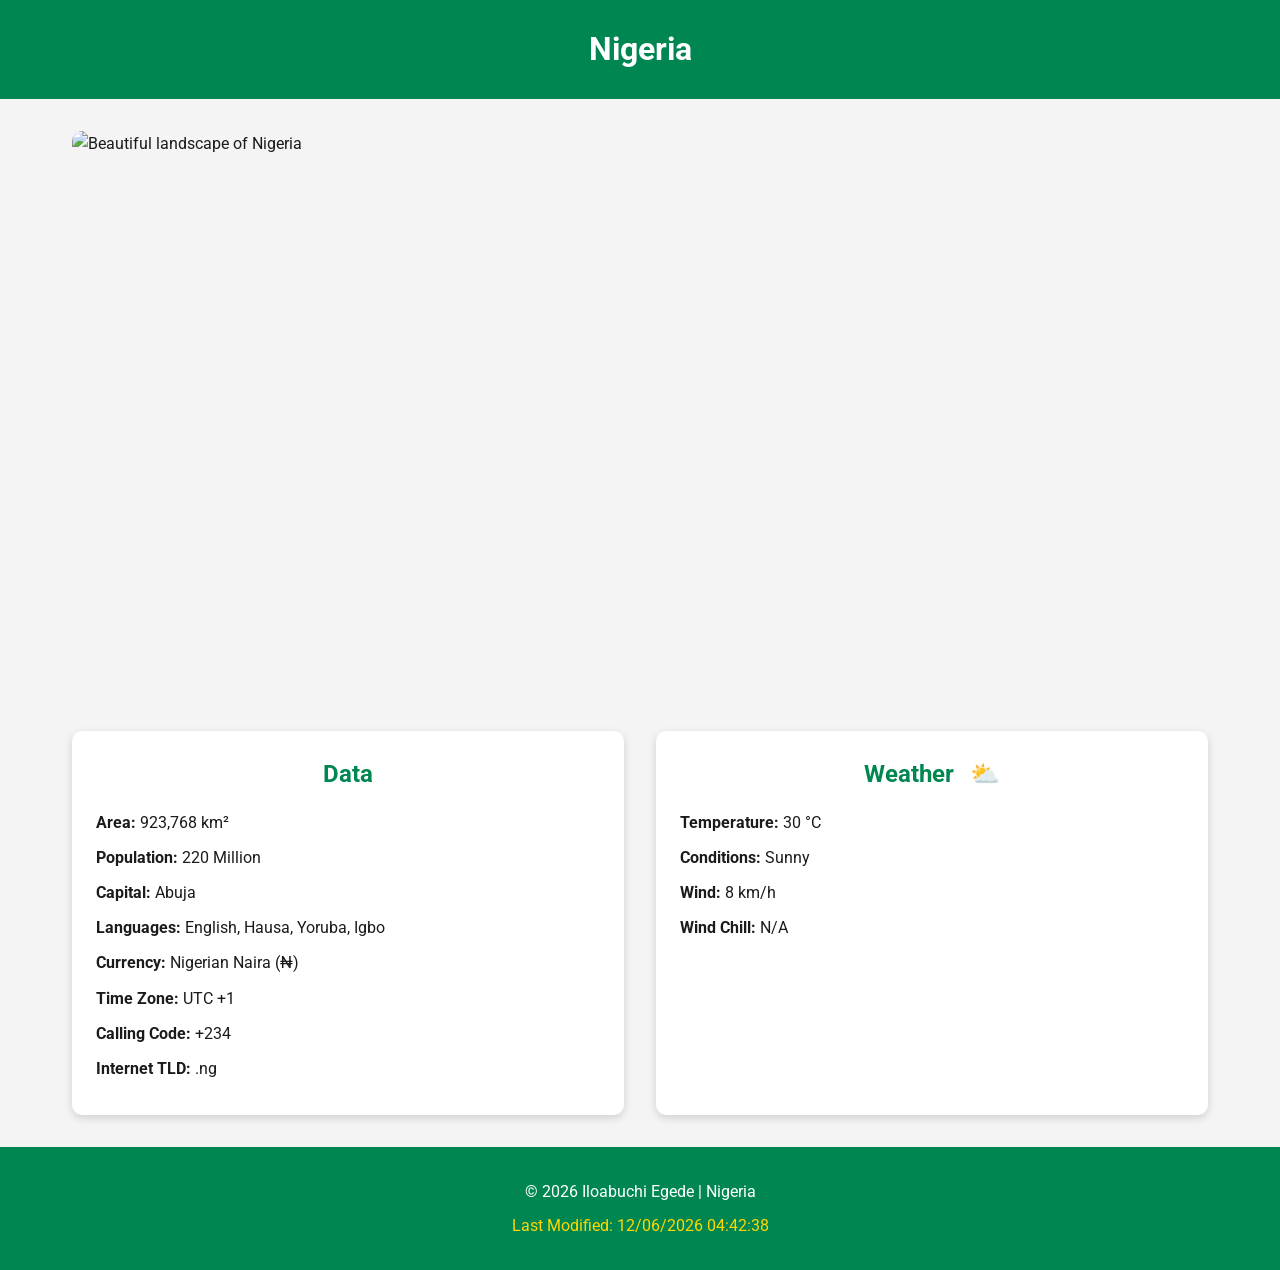
==== place.html @ 8f6065df "Complete W03 Country Page" ====
<!DOCTYPE html>
<html lang="en">
<head>
    <meta charset="UTF-8">
    <meta name="viewport" content="width=device-width, initial-scale=1.0">

    <title>Place - Nigeria | WDD 131</title>

    <meta name="description" content="WDD 131 Dynamic Web Fundamentals Country Page featuring Nigeria.">
    <meta name="author" content="Iloabuchi Egede">

    <!-- Google Fonts -->
    <link rel="preconnect" href="https://fonts.googleapis.com">
    <link rel="preconnect" href="https://fonts.gstatic.com" crossorigin>

    <link href="https://fonts.googleapis.com/css2?family=Roboto:wght@400;500;700&display=swap" rel="stylesheet">

    <!-- CSS -->
    <link rel="stylesheet" href="styles/place.css">
    <link rel="stylesheet" href="styles/place-large.css">

    <!-- JavaScript -->
    <script src="scripts/place.js" defer></script>

</head>

<body>

<header>
    <h1>Nigeria</h1>
</header>

<main>

    <!-- Hero Image -->
    <div class="hero">
        <picture>
            <source
                srcset="images/hero-large.webp"
                media="(min-width: 768px)">

            <img
                src="images/hero-small.webp"
                alt="Beautiful landscape of Nigeria"
                width="1500"
                height="750">
        </picture>
    </div>

    <!-- Data Section -->
    <section class="card data">

        <h2>Data</h2>

        <p><strong>Area:</strong> 923,768 km²</p>
        <p><strong>Population:</strong> 220 Million</p>
        <p><strong>Capital:</strong> Abuja</p>
        <p><strong>Languages:</strong> English, Hausa, Yoruba, Igbo</p>
        <p><strong>Currency:</strong> Nigerian Naira (₦)</p>
        <p><strong>Time Zone:</strong> UTC +1</p>
        <p><strong>Calling Code:</strong> +234</p>
        <p><strong>Internet TLD:</strong> .ng</p>

    </section>

    <!-- Weather Section -->
    <section class="card weather">

        <h2>
            Weather
            <img
                src="images/weather.svg"
                alt="Weather Icon"
                class="weather-icon">
        </h2>

        <p>
            <strong>Temperature:</strong>
            <span id="temperature">30</span> °C
        </p>

        <p>
            <strong>Conditions:</strong>
            Sunny
        </p>

        <p>
            <strong>Wind:</strong>
            <span id="windspeed">8</span> km/h
        </p>

        <p>
            <strong>Wind Chill:</strong>
            <span id="windchill"></span>
        </p>

    </section>

</main>

<footer>

    <p>
        &copy;
        <span id="currentyear"></span>
        Iloabuchi Egede | Nigeria
    </p>

    <p id="lastModified"></p>

</footer>

</body>
</html>
---- styles/place.css ----
/* Root Variables */

:root {
    --primary-color: #008751;
    --secondary-color: #ffffff;
    --accent-color: #1b1b1b;
    --background-color: #f4f4f4;
    --card-color: #ffffff;
}

/* Reset */

* {
    margin: 0;
    padding: 0;
    box-sizing: border-box;
}

/*  Body */

body {
    font-family: "Roboto", sans-serif;
    background: var(--background-color);
    color: var(--accent-color);
    line-height: 1.6;
}

/* Header */

header {
    background: var(--primary-color);
    color: var(--secondary-color);
    text-align: center;
    padding: 1.5rem;
}

header h1 {
    font-size: 2rem;
}

/*  Hero Image */

.hero img {
    display: block;
    width: 100%;
    height: auto;
}

/* Main */

main {
    padding: 1rem;
}

/* Cards */

.card {
    background: var(--card-color);
    margin-bottom: 1.5rem;
    padding: 1.5rem;
    border-radius: 10px;
    box-shadow: 0 3px 8px rgba(0,0,0,.15);
}

.card h2 {
    text-align: center;
    color: var(--primary-color);
    margin-bottom: 1rem;
}

.card p {
    margin: .6rem 0;
}

/* Weather */

.weather h2 {
    display: flex;
    justify-content: center;
    align-items: center;
    gap: .5rem;
}

.weather-icon {
    width: 40px;
    height: 40px;
}

/* Footer */

footer {
    background: var(--primary-color);
    color: white;
    text-align: center;
    padding: 1.5rem;
}

footer p {
    margin: .5rem 0;
}

#lastModified {
    color: gold;
}
---- styles/place-large.css ----
@media screen and (min-width:768px) {

    /*  Main Layout */

    main {
        max-width: 1200px;
        margin: auto;
        display: grid;
        grid-template-columns: 1fr 1fr;
        gap: 2rem;
        padding: 2rem;
    }

    /*  Hero Image */

    .hero {
        grid-column: 1 / 3;
    }

    .hero img {
        width: 100%;
        height: auto;
        border-radius: 10px;
    }

    /* Cards */

    .card {
        margin: 0;
    }

    /* Weather Heading */

    .weather-icon {
        display: none;
    }

    .weather h2::after {
        content: " ⛅";
        font-size: 1.5rem;
        margin-left: .5rem;
    }

}
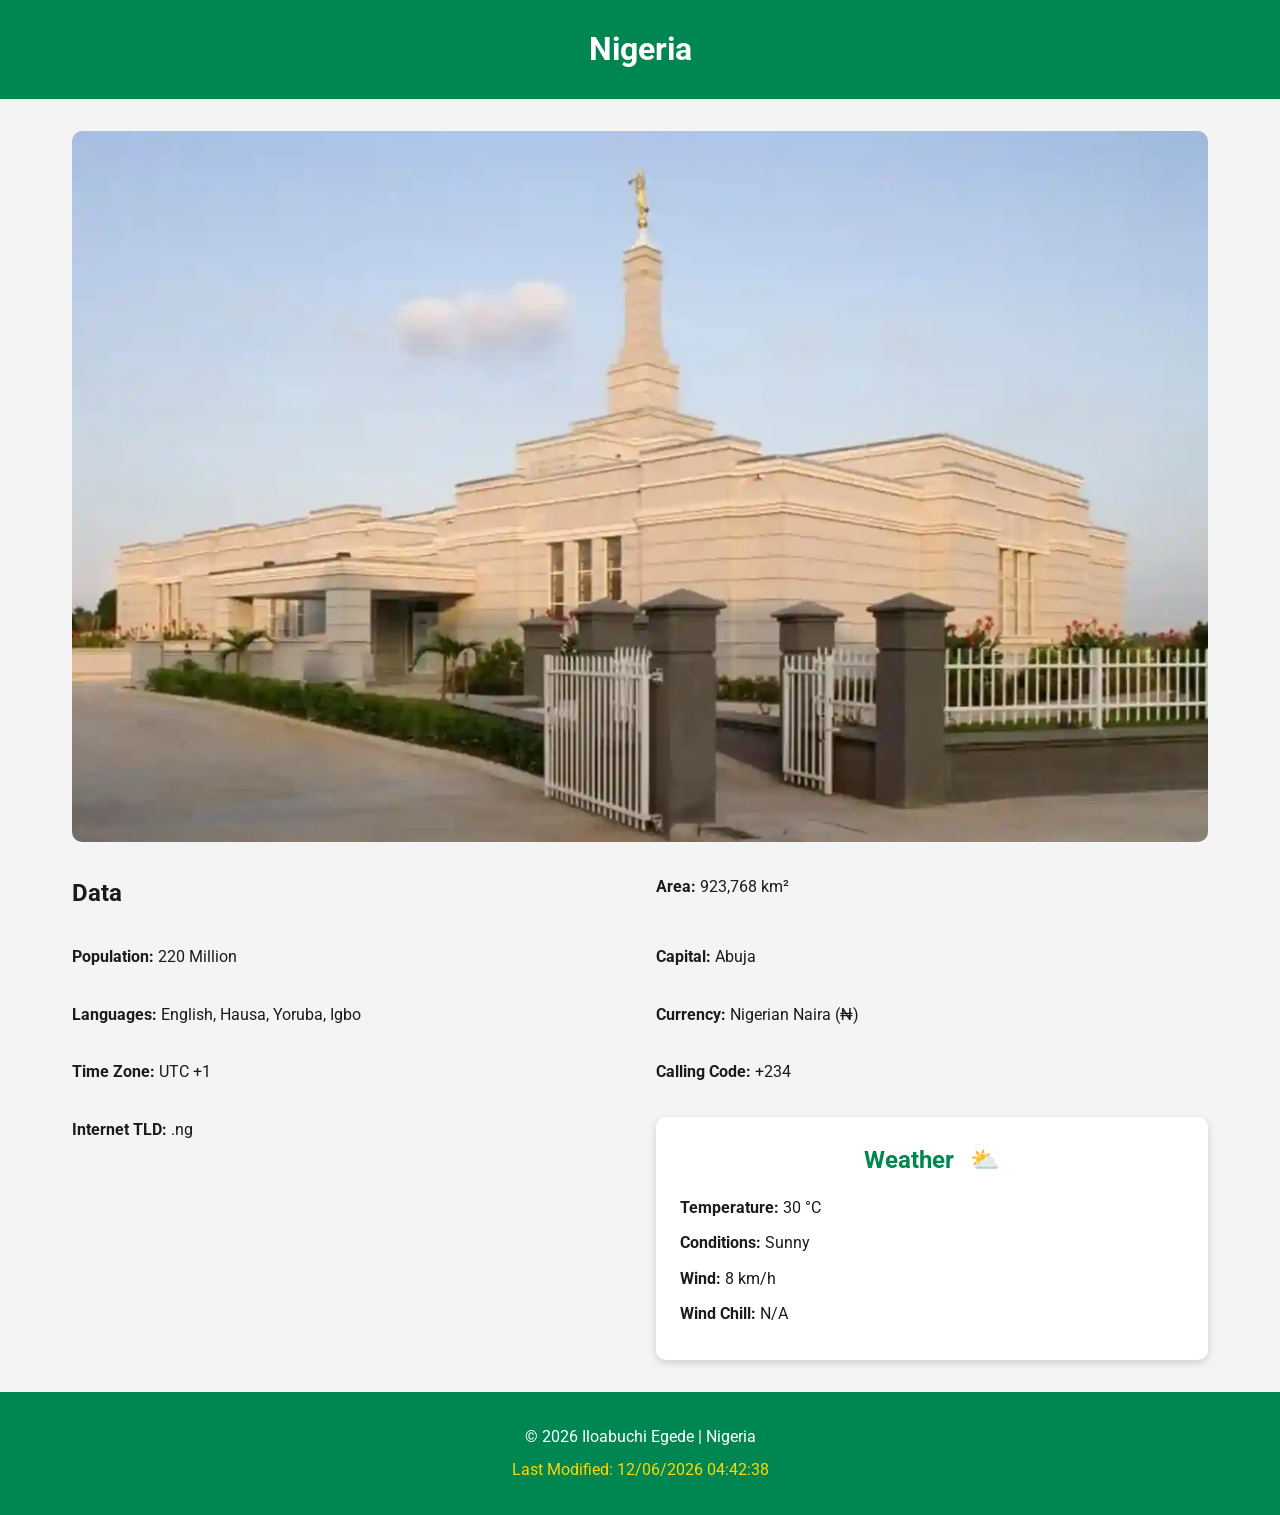
==== commit d6f18676: "Complete W03 Country Page" ====
--- a/place.html
+++ b/place.html
@@ -47,8 +47,7 @@
         </picture>
     </div>
 
-    <!-- Data Section -->
-    <section class="card data">
+    <!-- Data Section -->          
 
         <h2>Data</h2>
 
